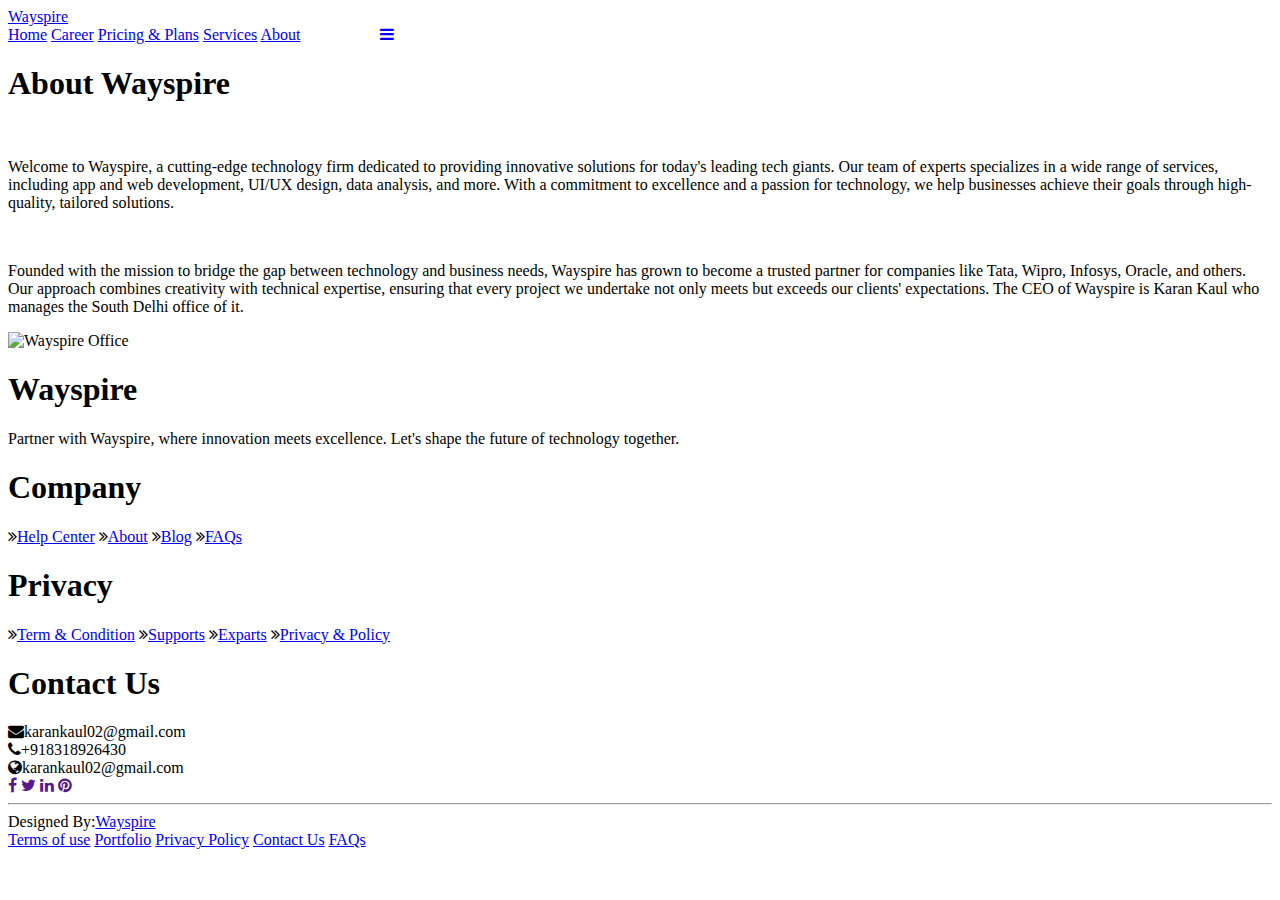
==== about.html @ d36dc027 "Add files via upload" ====
<!DOCTYPE html>
<html lang="en">
<head>
    <meta charset="UTF-8">
    <meta name="viewport" content="width=device-width, initial-scale=1.0">
    <title>About</title>
    <link rel="stylesheet" href="assets/css/style.css">
    <link rel="stylesheet" href="assets/css/responsive.css">
    <script src="assets/js/main.js"></script>
    <link rel="stylesheet" href="https://cdnjs.cloudflare.com/ajax/libs/font-awesome/4.7.0/css/font-awesome.min.css">
    <link rel="stylesheet" href="assets/css/about.css">
</head>
<body>
    <div class="topnav" id="myTopnav">
        <a href="#logo" class="logo">Wayspire</a>
        <div class="menu-items">
        <a href="index.html">Home</a>
        <a href="career.html">Career</a>
        <a href="Pricing.html">Pricing & Plans</a>
        <a href="#contact">Services</a>
        <a href="about.html">About</a>
        <a href="Contact.html" class="sign-up-btn" style="color: white;">Contact Us</a>
        <a href="javascript:void(0);" class="icon" onclick="myFunction()">
        <i class="fa fa-bars"></i>
        </a>
        </div>
    </div>

    <div class="about-container">
        <div class="about-content">
            <h1 class="about-title">About Wayspire</h1><br>
            <p class="about-description">
                Welcome to Wayspire, a cutting-edge technology firm dedicated to providing innovative solutions for today's leading tech giants. Our team of experts specializes in a wide range of services, including app and web development, UI/UX design, data analysis, and more. With a commitment to excellence and a passion for technology, we help businesses achieve their goals through high-quality, tailored solutions.
            </p><br>
            <p class="about-description">
                Founded with the mission to bridge the gap between technology and business needs, Wayspire has grown to become a trusted partner for companies like Tata, Wipro, Infosys, Oracle, and others. Our approach combines creativity with technical expertise, ensuring that every project we undertake not only meets but exceeds our clients' expectations. The CEO of Wayspire is Karan Kaul who manages the South Delhi office of it.
            </p>
        </div>
        <div class="about-image">
            <img src="assets/img/2024-02-04.jpg" alt="Wayspire Office" class="company-photo">
        </div>
    </div>
    

    <!--Footer Session -->
    <footer class="footer">
        <div class="footer-container">
            <div class="footer-coloum-one">
                <h1 class="footer-main-heading">Wayspire</h1>
                 <p class="footer-coloum-one-description">
                    Partner with Wayspire, where innovation meets excellence. Let's shape the future of technology together.
                 </p>
            </div>
            <div class="footer-coloum-two">
                <h1 class="footer-main-heading">Company</h1>
                <div class="footer-one-menu">
                    <i class="fa fa-angle-double-right footer-angle"><a href="#">Help Center</a></i>
                    <i class="fa fa-angle-double-right footer-angle"><a href="about.html">About</a></i>
                    <i class="fa fa-angle-double-right footer-angle"><a href="blog.html">Blog</a></i>
                    <i class="fa fa-angle-double-right footer-angle"><a href="#">FAQs</a></i>
                </div> 
            </div>
            <div class="footer-coloum-three">
                <h1 class="footer-main-heading">Privacy</h1>
               
                <div class="footer-one-menu">
                    <i class="fa fa-angle-double-right footer-angle"><a href="terms.html">Term & Condition</a></i>
                    <i class="fa fa-angle-double-right footer-angle"><a href="Contact.html">Supports</a></i>
                    <i class="fa fa-angle-double-right footer-angle"><a href="#">Exparts</a></i>
                    <i class="fa fa-angle-double-right footer-angle"><a href="privacy.html">Privacy & Policy</a></i>
                </div>
            </div>
            <div class="footer-coloum-four">
                <h1 class="footer-main-heading">Contact Us</h1>
                <div class="footer-contact">
                    <i class="fa fa-envelope"></i><span>karankaul02@gmail.com</span>
                </div>
                <div class="footer-contact">
                    <i class="fa fa-phone"></i><span>+918318926430</span>
                </div>
                <div class="footer-contact">
                    <i class="fa fa-globe"></i><span>karankaul02@gmail.com</span>
                </div>
                <div class="footer-contact">
                    <a href=""><i class="fa fa-facebook footer-icon"></i></a>
                    <a href=""><i class="fa fa-twitter footer-icon"></i></a>
                    <a href=""><i class="fa fa-linkedin footer-icon"></i></a>
                    <a href=""><i class="fa fa-pinterest footer-icon"></i></a>
                </div>

            </div>
        </div>
        <div class="footer-line">
            <hr>
        </div>
        <div class="footer-underline-menu">
            <div class="footer-credit">
             <span>Designed By:<a href="index.html">Wayspire</a></span>   
            </div>
            <div class="footer-underline-menu-items">
            <a href="terms.html">Terms of use</a>
            <a href="#">Portfolio</a>
            <a href="privacy.html">Privacy Policy</a>
            <a href="#">Contact Us</a>
            <a href="#">FAQs</a>
        </div>
        </div>
    </footer>
   <!--End Footer Session -->
</body>
</html>
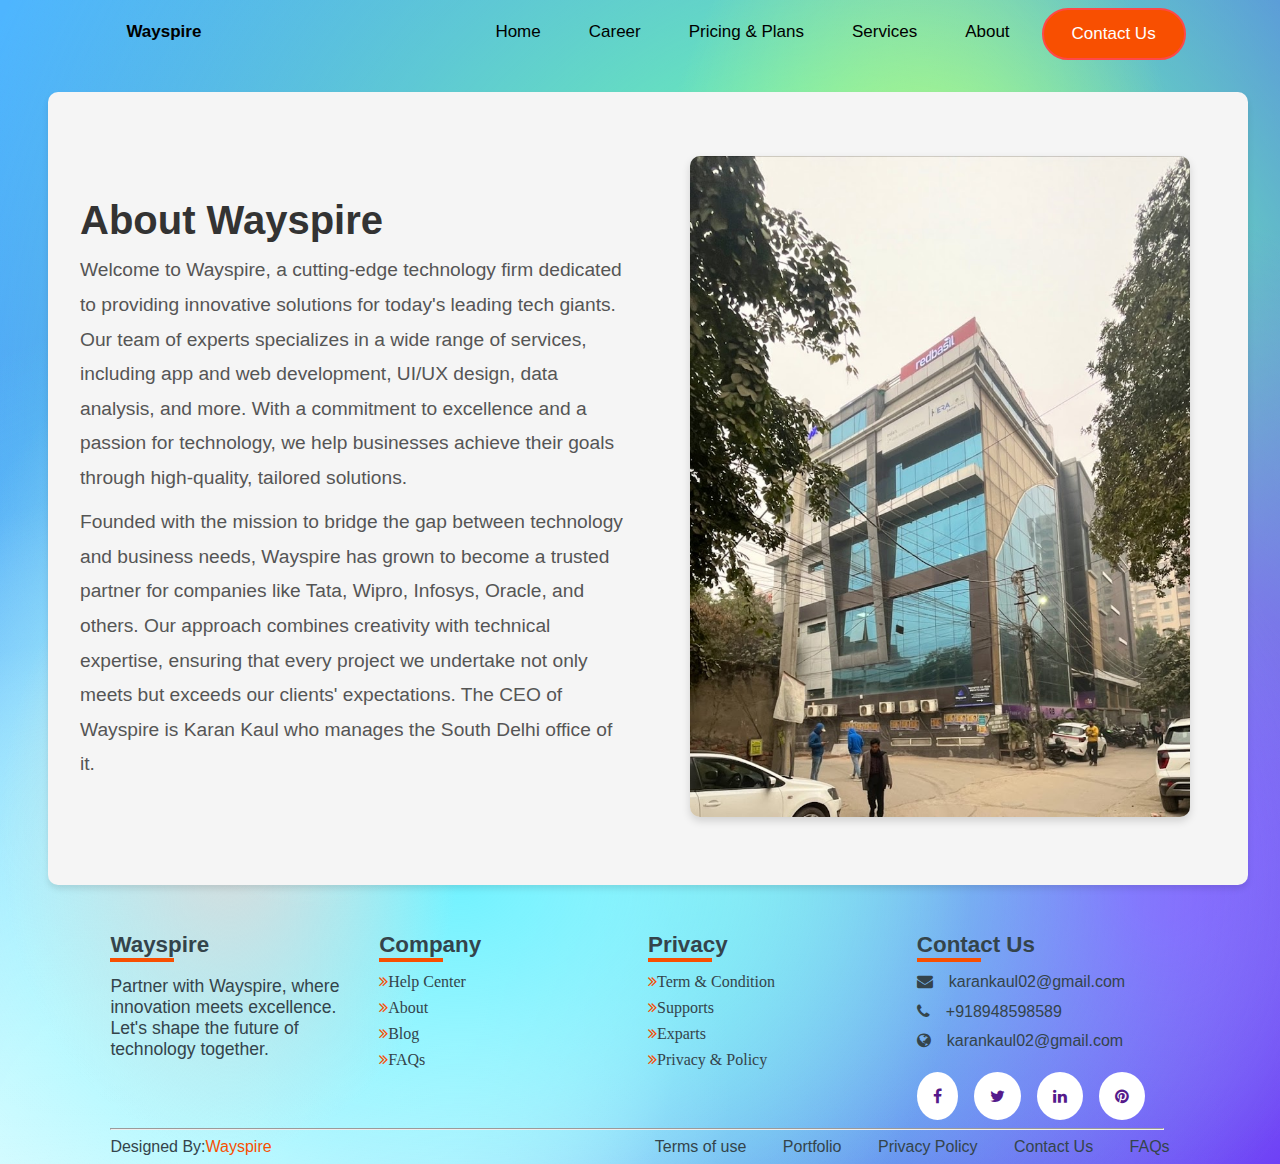
==== commit 88e68cde: "Update about.html" ====
--- a/about.html
+++ b/about.html
@@ -76,7 +76,7 @@
                     <i class="fa fa-envelope"></i><span>karankaul02@gmail.com</span>
                 </div>
                 <div class="footer-contact">
-                    <i class="fa fa-phone"></i><span>+918318926430</span>
+                    <i class="fa fa-phone"></i><span>+918948598589</span>
                 </div>
                 <div class="footer-contact">
                     <i class="fa fa-globe"></i><span>karankaul02@gmail.com</span>
@@ -108,4 +108,4 @@
     </footer>
    <!--End Footer Session -->
 </body>
-</html>+</html>
--- a/assets/css/style.css
+++ b/assets/css/style.css
@@ -0,0 +1,628 @@
+        *{
+            box-sizing: border-box;
+        }
+      :root{
+        --main-color:rgb(248, 79, 1);
+        --primary-color:#FFC727;
+      }
+        body{
+            height: 100%;
+            width: 100%;
+            background-size: 100% 100%;
+            background-position: 0px 0px,0px 0px,0px 0px,0px 0px,0px 0px,0px 0px,0px 0px,0px 0px,0px 0px,0px 0px,0px 0px;
+            background-image: radial-gradient(18% 28% at 24% 50%, #CEFAFFFF 7%, #073AFF00 100%),radial-gradient(18% 28% at 18% 71%, #DBDBDBF5 6%, #073AFF00 100%),radial-gradient(70% 53% at 36% 76%, #73F2FFFF 0%, #073AFF00 100%),radial-gradient(42% 53% at 15% 94%, #FFFFFFFF 7%, #073AFF00 100%),radial-gradient(42% 53% at 34% 72%, #FFFFFFFF 7%, #073AFF00 100%),radial-gradient(18% 28% at 35% 87%, #FFFFFFFF 7%, #073AFF00 100%),radial-gradient(31% 43% at 7% 98%, #FFFFFFFF 24%, #073AFF00 100%),radial-gradient(21% 37% at 72% 23%, #D3FF6D9C 24%, #073AFF00 100%),radial-gradient(35% 56% at 91% 74%, #8A4FFFF5 9%, #073AFF00 100%),radial-gradient(74% 86% at 67% 38%, #6DFFAEF5 24%, #073AFF00 100%),linear-gradient(125deg, #4EB5FFFF 1%, #4C00FCFF 100%);
+            overflow-x: hidden;
+            color: #34444b;
+            font-family: Arial, Helvetica, sans-serif;
+        }
+        a{
+            text-decoration: none;
+        }
+    /* Navbar */
+    .topnav {
+    overflow-x: hidden;
+    margin-left: 8%;
+    margin-right: 8%;
+    overflow-x: hidden;
+    }
+    .logo{
+        font-weight: bolder;
+    }
+    /* Style the links inside the navigation bar */
+    .topnav a {
+    float: left;
+    display: block;
+    color: black;
+    text-align: center;
+    padding: 14px 16px;
+    text-decoration: none;
+    font-size: 17px;
+    }
+
+    /* Change the color of links on hover */
+    .topnav a:hover {
+    color: var(--primary-color);
+    }
+
+    /* Add an active class to highlight the current page */
+    .topnav a.active {
+    background-color: #04AA6D;
+    color: white;
+    }
+
+    /* Hide the link that should open and close the topnav on small screens */
+    .topnav .icon {
+    display: none;
+    }
+    .menu-items{
+        margin: 0 auto;
+        display: flex;
+        justify-content: flex-end;
+        gap: 1rem;
+    }
+    .sign-in-btn{
+        border: 2px solid black;
+        width: 8rem;
+        border-radius: 2rem;
+    }
+    .sign-up-btn{
+        border: 2px solid #fe4848;
+        width: 9rem;
+        color:#fff;
+        background-color: rgb(248, 79, 1);
+        border-radius: 2rem;
+    }
+   /*Hero Section */
+    main{
+        margin-left: 8%;
+        margin-right: 8%;
+        overflow-x: hidden;
+    }
+    .hero-container{
+        display: grid;
+        grid-template-columns: repeat(auto-fit, minmax(40%, 50%));
+        width: 100%;
+        height: auto;
+    }
+    .heading-container{
+        display: flex;
+        flex-direction: column;
+        margin-top: 1rem;
+    }
+    .main-heading{
+        font-size: 4.9rem;
+    }
+    .colorfull{
+        color: rgb(248, 79, 1);
+    }
+    .text-description{
+        font-size: 1.1rem;
+        margin-top: -1.1rem;
+    }
+    .call-to-action{
+        display: flex;
+        flex-direction: row;
+        gap: 1rem;
+    }
+    .btn{
+        border: 2px solid #fe4848;
+        width: 9rem;
+        color:#fff;
+        padding: 0.5rem;
+        background-color: rgb(248, 79, 1);
+        border-radius: 2rem;
+        text-align: center;
+    }
+    .watch-btn{
+        border: 2px solid var(--primary-color);
+        width: 9rem;
+        color:#fff;
+        padding: 0.5rem;
+        background-color: var(--primary-color);
+        border-radius: 2rem;
+        text-align: center;
+    }
+    .image-container{
+        justify-content: center;
+        place-content: centers;
+      }   
+   
+    /* Client Logo Section */
+      .client{
+        margin-left: 8%;
+        margin-right: 8%;
+        overflow-x: hidden;
+      }
+      
+      .container {
+        overflow: hidden;
+        overflow-x: hidden;
+        .slider {
+          animation: slidein 15s linear infinite;
+          white-space: nowrap;
+          .logos {
+            width: 100%;
+            display: inline-block;
+            margin: 0px 0;
+            .fa {
+              width: calc(100% / 5);
+              animation: fade-in 0.5s 
+                cubic-bezier(0.455, 0.03, 0.515, 0.955) forwards;
+            }
+          }
+        }
+      }
+      
+      @keyframes slidein {
+        from {
+          transform: translate3d(0, 0, 0);
+        }
+        to {
+          transform: translate3d(-100%, 0, 0);
+        }
+      }
+      
+      @keyframes fade-in {
+        0% {
+          opacity: 0;
+        }
+        100% {
+          opacity: 1;
+        }
+      }
+      .text-center{
+        text-align: center;
+        font-size: 1.8rem;
+      }
+      /* about-us section */
+      .about{
+        margin-left: 8%;
+        margin-right: 8%;
+       
+      }
+      .about-container{
+        display: grid;
+        grid-template-columns: repeat(auto-fit, minmax(45%, 50%));
+      }
+      .about-image{
+        width: 100%;
+      }
+      .about-img{
+        height: 100%;
+        width: 100%;
+      }
+      .about-text{
+        width: 100%;
+      }
+      .about-us-items{
+        display: flex;
+        flex-direction: column;
+        margin-top: 4rem;
+      }
+      .about-main-heading{
+        font-size: 1.6rem;
+        color: var(--main-color) ;
+      }
+      .about-description{
+        font-size: 4rem;
+        margin-top: -2rem;
+      }
+      .about-feature{
+        display: flex;
+        flex-direction: column;
+        margin-top: -5.6rem;
+      }
+      .about-feature-items{
+        font-size: 1.3rem;
+        margin-right: 40%;
+        
+        
+      }
+      .about-feature-one{
+        display: flex;
+        gap:20px;
+        margin-top: 0.9rem;
+      }
+      .about-icon{
+        background-color: #fff;
+        border-radius: 50%;
+        text-align: center;
+        padding: 0.7rem;
+        color: var(--main-color);
+      }
+      .about-btn{
+            border: 2px solid #fe4848;
+            width: 9rem;
+            color:#fff;
+            padding: 0.5rem;
+            background-color: rgb(248, 79, 1);
+            border-radius: 2rem;
+            text-align: center;
+            margin-top: 0.4rem;
+       }
+
+       /* Services Section */
+        .services{
+          margin:2% 8% 0 8% ;
+        }
+        .services-container{
+          display: grid;
+          grid-template-columns: repeat(2, 1fr);
+        }
+        .services-text{
+          width: 100%;
+        }
+        .services-text-detail{
+          width: 100%;
+          margin-top: 6rem;
+        }
+        .services-heading{
+          font-size: 1.6rem;
+          color: var(--main-color) ;
+        }
+        .services-sub-heading{
+          font-size: 3.2rem;
+          margin-top: 1rem;
+        }
+        .services-heading-detail{
+          font-size: 1.1rem;
+          margin-top: -1rem;
+          margin-right: 15rem;
+          margin-bottom: 2.8rem;
+        }
+        .services-btn{
+          border: 2px solid #fe4848;
+          width: 11rem;
+          color:#fff;
+          padding: 0.5rem 1.3rem 0.5rem 1.3rem;
+          background-color: rgb(248, 79, 1);
+          border-radius: 2rem;
+          text-align: center;
+          margin-top: 7rem;
+        }
+        .services-list{
+          display: grid;
+          grid-template-columns: repeat(auto-fit, minmax(48%, 50%));
+        }
+        .services-list-items{
+          background-color: rgb(248, 248, 248);
+          border-radius: 1rem;
+          display: flex;
+          height: 250px;
+          width: 260px;
+          flex-direction: column;
+          margin-top: 1rem;
+        }
+        .services-icon{
+          color: var(--main-color);
+          font-size: 7rem;
+          text-align: center;
+          height: 2.5rem;
+          margin-top: 1rem;
+        }
+        .services-list-heading{
+          text-align: center;
+          font-size: 1.6rem;
+          
+        }
+        .services-list-detail{
+          text-align: center;
+          margin-top: -0.2rem;
+        }
+        .services-link{
+          text-align: center;
+          color: #000;
+        }
+        .services-link-colorfull{
+          text-align: center;
+          color: var(--main-color);
+        }
+
+        /* End Services Section */
+
+        /* Why Choose-Us Section */
+        
+        .choose-us{
+          margin: 3% 8% 0 8%;
+        }
+        .choose-us-container{
+          display: grid;
+          grid-template-columns: repeat(auto-fit, minmax(48%, 50%));
+        }
+        .choose-us-items{
+          width: 100%;
+        }
+        .choose-us-text{
+          margin-top: 20%;
+        }
+        .choose-us-heading{
+          font-size: 1.6rem;
+          color: var(--main-color) ;
+        }
+        .choose-us-title{
+          font-size: 3.2rem;
+          margin-top: 1rem;
+        }
+         .choose-us-description{
+          font-size: 1.1rem;
+          margin-top: -1rem;
+          margin-right: 9rem;
+         }
+         .choose-us-list-div{
+          display: grid;
+          grid-template-columns: repeat(auto-fit, minmax(48%, 50%));
+          margin-top: 2rem;
+         }
+         .choose-us-items-list{
+          display: flex;
+          flex-direction: column;
+          text-align: center;
+          font-size: 1.4rem;
+          font-weight: 600;
+         }
+         /* End Choose-Us Section */
+
+         /* Growth Section */
+        .growth{
+          margin:2% 8% 0 8% ;
+        }
+        .growth-container{
+          display: grid;
+          grid-template-columns: repeat(2, 1fr);
+        }
+        .growth-text{
+          width: 100%;
+          margin-top: 3rem;
+        }
+        .growth-text-detail{
+          width: 100%;
+          margin-top: 6rem;
+        }
+        .growth-heading{
+          font-size: 1.6rem;
+        }
+        .growth-sub-heading{
+          font-size: 3rem;
+          margin-top: 1rem;
+        }
+        .growth-heading-detail{
+          font-size: 1.1rem;
+          margin-top: -1rem;
+          margin-right: 15rem;
+          margin-bottom: 2.8rem;
+        }
+        .growth-btn{
+          border: 2px solid #fe4848;
+          width: 11rem;
+          color:#fff;
+          padding: 0.5rem 1.3rem 0.5rem 1.3rem;
+          background-color: rgb(248, 79, 1);
+          border-radius: 2rem;
+          text-align: center;
+          margin-top: 7rem;
+        }
+      
+        /* End Growth Section */
+
+        /* Feedback Section */
+        .feedback{
+          margin:2% 8% 0 8% ;
+          overflow-x: hidden;
+        }
+        .feedback-heading{
+          text-align: center;
+          margin: 0 20% 0 20%;
+        }
+        .feedback-main-heading{
+          font-size: 3rem;
+        }
+        .feedback-sub-heading{
+          font-size: 1rem;
+          margin-top: -1.7rem;
+        }
+        .feedback-container{
+          display: grid;
+          grid-template-columns: repeat(auto-fit, minmax(50%, 50%));
+        }
+
+        .feedback-text-container{
+          width: 100%;
+        }
+        .client-feedback{
+          width: 100%;
+          margin-top: 7rem;
+        }
+        .client-rating{
+          height: 10rem;
+          width: 10rem;
+        }
+        .feedback-rating-heading{
+          margin-right: 8rem;
+          font-size: 1.5rem;
+          margin-top: -4rem;
+        }
+        .client-name{
+          font-size: 1.8rem;
+        }
+        .client-title{
+          font-size: 1rem;
+          margin-top: -2rem;
+        }
+        .feedback-arrow{
+          display: flex;
+          flex-direction: row;
+          justify-content: center;
+          color: white;
+          gap: 0.4rem;
+        }
+        .left-arrow{
+          color: white;
+          background-color: #34444b;;
+          padding: 1rem;
+        }
+        .right-arrow{
+          color: white;
+          background-color: var(--main-color);
+          padding: 1rem;
+        }
+        /* End Feedback Section */
+
+        /* Newsletter Session */
+          .newsletter{
+            margin: 2% 8% 0 8%;
+            overflow-x: hidden;
+            background: linear-gradient(180deg, #b7ef73 0%, #5d90ee 100%);
+            border-radius: 2rem;
+          }
+          .newsletter-container{
+            padding: 2rem;
+            display: grid;
+            grid-template-columns: 1fr;
+          }
+          .newsletter-heading{
+            text-align: center;
+            font-size: 1.6rem;
+            color: var(--main-color);
+          }
+          .newsletter-sub-heading{
+            text-align: center;
+            font-size: 2.2rem;
+            margin-top: -1rem;
+          }
+          .newsletter-description{
+            text-align: center;
+            margin: 0 22% 0 22%;
+            margin-top: -2rem;
+          }
+          .newsletter-form{
+           display: flex;
+           justify-content: center;
+           
+          }
+          .subscription {
+            display: flex;
+            justify-content: center;
+            position: relative;
+            width: 50%;
+            height: 100%;
+        }
+
+        .add-email {
+            flex: 1;
+            height: 4rem;
+            padding: 10px;
+            justify-content: center;
+            border-radius: 5px;
+            position: relative;
+            display: flex;
+        }
+
+        .add-email input {
+            flex: 1;
+            border: none;
+            outline: none;
+            padding: 10px;
+            border-radius: 5rem 0 0 5rem;
+            font-size: 14px; /* Adjusted font size for better readability */
+        }
+
+        .add-email button {
+            border: none;
+            border-radius: 0 5rem 5rem 0;
+            outline: none;
+            cursor: pointer;
+            background: var(--primary-color);
+            color: #FFFFFF;
+            padding: 10px;
+            font-size: 14px; /* Adjusted font size for better readability */
+        }
+
+        .add-email button:hover {
+            background: var(--main-color);
+        }
+         /* End Newsletter Session */
+
+         /* Footer Section */
+          .footer{
+            margin: 2% 8% 0 8%;
+            overflow-y: hidden;
+            overflow-x: hidden;
+          }
+          .footer-container{
+            display: grid;
+            grid-template-columns: repeat(auto-fit, minmax(25%, 25%));
+          }
+          .footer-main-heading{
+            font-size: 1.4rem;
+            justify-content: center;
+          }
+          .footer-main-heading::after{
+            content: "";
+            display: flex;
+            height: 0.2rem;
+            width: 4rem;
+            position: absolute;
+            justify-content: start;
+            background-color: var(--main-color);
+          }
+          .footer-angle{
+            color: var(--main-color);
+            margin-bottom: 10px;
+            
+          }
+          .footer-coloum-one-description{
+            font-size: 1.1rem;
+            text-align: start;
+            margin-right: 0.6rem;
+          }
+         
+          .footer-one-menu{
+            list-style: none;
+            text-align: start;
+            display: flex;
+            flex-direction: column;
+          }
+
+       .footer-one-menu a {
+            color: #34444b;
+            text-decoration: none;
+            transition: color 0.3s ease;
+            margin-bottom: 10px;
+            text-align: start;
+        }
+        .footer-contact{
+          display: flex;
+          flex-direction: row;
+          gap: 1rem;
+          margin-top: 0.7rem;
+         
+        }
+        .footer-icon{
+          display: flex;
+          flex-direction: row;
+          gap: 1rem;
+          margin-top: 0.7rem;
+          background-color: #fff;
+          padding: 1rem;
+          border-radius: 50%;
+         
+        }
+        .footer-line{
+          color:var(--main-color);
+          width: 98%;
+        }
+        .footer-underline-menu-items a{
+          color: #34444b;
+          padding: 1rem;
+          text-align: center;
+        }
+        .footer-underline-menu{
+          justify-content: space-between;
+          display: flex;
+        }
+        .footer-credit a{
+          color: var(--main-color);
+        }
+         /* End Footer Section */
+
+
--- a/assets/css/responsive.css
+++ b/assets/css/responsive.css
@@ -0,0 +1,551 @@
+/* Navabr Media */
+@media screen and (max-width: 912px) {
+    .topnav a:not(.logo) {display: none;}
+    .topnav a.icon {
+        float: left;
+        display: block;
+        display: flex;
+        justify-content: flex-end;
+    }
+    .menu-items{
+        display: flex;
+        flex-direction: column;
+        gap:0.2rem;
+    }
+    .menu-items{
+        display: flex;
+        justify-content: flex-end;
+    }
+    }
+    @media (max-width:768px){
+        .topnav {
+            margin-left: 1%;
+            margin-right: 4%;
+            }
+     }
+    @media (min-width:900px)and (max-width:975px) {
+        .menu-items{
+         gap:0.2rem;
+        }
+     
+     }
+     @media (min-width:913px)and (max-width:1028px) {
+        .topnav a{
+         font-size: 1rem;
+        }
+     
+     }
+
+     /* The "responsive" class is added to the topnav with JavaScript when the user clicks on the icon. This class makes the topnav look good on small screens (display the links vertically instead of horizontally) */
+     @media screen and (max-width: 912px) {
+        .topnav.responsive {position: relative;}
+        .topnav.responsive a.icon {
+            position: absolute;
+            right: 0;
+            top: 0;
+        }
+        .topnav.responsive a {
+            float: none;
+            display: block;
+            text-align: left;
+        }
+        }
+  /* End Navabr */
+
+  /* Hero Section */
+@media (max-width:768px) {
+    /* Hero Section */
+    main{
+        margin-left: 1%;
+        margin-right: 1%;
+        overflow-x: hidden;
+    }
+    .hero-container{
+        grid-template-columns: 1fr;
+        overflow-x: hidden;
+    }
+    .hero-container > :first-child {
+        order: 2;
+    }
+    
+    .hero-container > :last-child {
+        order: 1;
+    }
+    .main-heading{
+        font-size: 3rem;
+    }
+    .text-description{
+        font-size: 0.9rem;
+        margin-right: 1rem;
+    }
+    .call-to-action{
+        gap:0.1rem;
+    }
+    /* Client logo*/
+    .client{
+        margin-left: 8%;
+        margin-right: 12%;
+        overflow-x: hidden;
+      }
+}
+@media (min-width:769px)and (max-width:935px) {
+    .image-container{
+        margin-top:2rem;
+    }
+    .main-heading{
+        font-size: 3.2rem;
+    }
+    .text-description{
+        font-size: 0.9rem;
+        margin-right: 1rem;
+    }
+    .call-to-action{
+        gap:0.1rem;
+    }
+}
+@media (min-width:935px)and (max-width:1300px) {
+    .image-container{
+        margin-top:1rem;
+    }
+    .main-heading{
+        font-size: 3.9rem;
+    }
+    .text-description{
+        font-size: 1.05rem;
+        margin-right: 1rem;
+    }
+    .call-to-action{
+        gap:0.1rem;
+    }
+}
+@media (min-width:769px)and (max-width:935px) {
+    .image-container{
+        margin-top:2rem;
+    }
+    .main-heading{
+        font-size: 3.2rem;
+    }
+    .text-description{
+        font-size: 0.9rem;
+        margin-right: 1rem;
+    }
+    .call-to-action{
+        gap:0.1rem;
+    }
+}
+/* End Hero Section */
+
+/* About Section  */
+@media (max-width:768px) {
+      /* About us section */
+      .about{
+        margin-left: 1%;
+        margin-right: 1%;
+      }
+      .about-container{
+        grid-template-columns: 1fr;
+        overflow-x: hidden;
+    }
+    .about-us-items{
+        display: flex;
+        flex-direction: column;
+        margin-top: 0.4rem;
+      }
+    .about-description{
+        font-size: 2.2rem;
+        margin-top: -2rem;
+      }
+      .about-feature{
+        margin-top: -3.6rem;
+      }
+      .about-feature-items{
+        font-size: 1.3rem;
+        margin-right: 2%;
+      }
+}
+@media (min-width:769px)and (max-width:935px) {
+    .about-description{
+        font-size: 1.8rem;
+        margin-top: -2rem;
+      }
+      .about-feature{
+        margin-top: -2.6rem;
+      }
+      .about-feature-items{
+        font-size: 1.3rem;
+        margin-right: 5%;
+      }
+      .about-img{
+        margin-top: 4rem;
+      }
+      .about-main-heading{
+         font-size: 1.4rem;
+      }
+}
+@media (min-width:935px)and (max-width:1300px) {
+    .about-main-heading{
+        font-size: 1.2rem;
+        margin-top: 2rem;
+    }
+    .about-description{
+        font-size: 2.5rem;
+        margin-top: -2rem;
+      }
+      .about-feature{
+        margin-top: -2.6rem;
+      }
+      .about-feature-items{
+        font-size: 1.3rem;
+        margin-right: 5%;
+      }
+}
+/* End About Section */
+
+/* Services Section */
+@media (max-width:555px) {
+    .services-list{
+       display: flex;
+       flex-direction: column;
+       align-items: center;
+   }
+ }
+ @media (max-width:768px) {
+      .services{
+        overflow-x: hidden;
+        margin: 0 1% 0 1%;
+        width: 100%;
+      }
+      .services-container{
+        display: grid;
+        grid-template-columns: 1fr;
+      }
+      .services-sub-heading{
+        font-size: 2.2rem;
+        margin-right: 1.2rem;
+      }
+      .services-heading-detail{
+        margin-right: 1rem;
+      }
+      .services-list{
+        align-items: center;
+    }
+}
+@media (min-width:769px)and (max-width:955px) {
+    .services-container{
+       display: flex;
+       flex-direction: column;
+   }
+   .services-list{
+    display: flex;
+    flex-direction: row;
+    align-items: center;
+    gap: 1rem;
+  }
+  .services-list-items{
+    height: 320px;
+    width: 350px;
+    gap: 0.2rem;
+  }
+ }
+ @media (min-width:956px)and (max-width:1260px) {
+    .services-list-items{
+     width:225px ;
+     height: auto;
+    }
+    .services-heading-detail{
+     margin-right: 2rem;
+    }
+  }
+
+  @media (min-width:1261px)and (max-width:1500px) {
+    .services-heading-detail{
+     margin-right: 4rem;
+    }
+  }
+  @media (min-width:955px)and (max-width:1080px) {
+    .services-list-items{
+        width:195px ;
+        height: auto;
+       }
+  }
+  /* End Services Section */
+
+  /* Choose Us Section */
+    @media (max-width:768px) {
+        .choose-us{
+            margin: 0 2% 0 1%;
+        }
+        .choose-us-container{
+            display: grid;
+            grid-template-columns: 1fr;
+        }
+        .choose-us-title{
+            font-size: 2.2rem;
+            margin-right: 1.2rem;
+        }
+        .choose-us-description{
+            margin-right: 2rem;
+        }
+        .choose-us-list-div{
+            display: flex;
+            flex-direction:row;
+            gap: 1.4rem;
+            justify-content: center;
+            margin-top: 2rem;
+           }
+           .choose-us-items-list{
+            display: flex;
+            flex-direction: column;
+            text-align: center;
+            font-size: 1rem;
+            font-weight: 400;
+            justify-content: space-between;
+           }
+           .choose-us-text{
+            margin-top: 0;
+           }
+       }
+    @media (max-width:480px) {
+        .choose-us-list-div{
+           display: grid;
+           grid-template-columns: repeat(auto-fit, minmax(30%, 40%));
+            justify-content: start;
+        }
+
+    }
+    @media (min-width:769px)and (max-width:1260px) {
+        .choose-us-img{
+            margin-top:4rem;
+            aspect-ratio: 1/1;
+        }
+        .choose-us-description{
+            margin-right: 1rem;
+        }
+    }
+    @media (min-width:769px)and (max-width:1050px) {
+        .choose-us-items-list{
+            font-size: 1rem;
+            font-weight: 400;
+           }
+    }
+    @media (min-width:769px)and (max-width:1000px) {
+        .choose-us-img{
+            margin-top:8rem;
+        }
+    }
+  
+  /* End Choose us Section */
+
+  /* Growth Section */
+ @media (max-width:768px) {
+      .growth{
+        margin: 0 1% 0 1%;
+        width: 100%;
+      }
+      .growth-container{
+        display: grid;
+        grid-template-columns: 1fr;
+      }
+      .growth-container > :first-child {
+        order: 2;
+    }
+    
+    .growth-container > :last-child {
+        order: 1;
+    }
+      .growth-sub-heading{
+        font-size: 2.2rem;
+        margin-right: 1.2rem;
+      }
+      .growth-heading-detail{
+        margin-right: 1rem;
+      }
+      .growth-text{
+        margin-top: -5rem;
+      }
+}
+
+ @media (min-width:769px)and (max-width:1260px) {
+    .growth-heading-detail{
+     margin-right: 2rem;
+    }
+    .growth-sub-heading{
+        font-size: 2.4rem;
+    }
+     .growth-img{
+        aspect-ratio: 1/1;
+        margin-top: 5rem;
+     }
+  }
+  @media (min-width:769px)and (max-width:900px) {
+     .growth-img{
+        aspect-ratio: 3/4;
+        margin-top: 9rem;
+     }
+  }
+
+  @media (min-width:1261px)and (max-width:1500px) {
+    .growth-heading-detail{
+     margin-right: 4rem;
+    }
+  }
+
+  /* End Growth Section */
+
+  /*Feedback Section */
+  @media (max-width:768px) {
+    .feedback{
+      overflow-x: hidden;
+      margin: 5% 1% 0 1%;
+      width: 100%;
+    }
+     .feedback-heading{
+      margin: 0 0% 0 4%;
+      text-align: start;
+     }
+     .feedback-main-heading{
+      font-size: 2.2rem;
+     }
+     .feedback-sub-heading{
+      font-size: 1rem;
+      margin-right: 2rem;
+     }
+     .feedback-container{
+      display: grid;
+      grid-template-columns: 1fr;
+     }
+     .client-feedback{
+      margin-top: -4rem;
+     }
+     .feedback-rating-heading{
+      margin-right: 3rem;
+      font-size: 1.2rem;
+     }
+     .client-name{
+      margin-top: -1rem;
+     }
+}
+@media (min-width:769px)and (max-width:1000px) {
+  .feedback-heading{
+    margin: 0 8% 0 8%;
+  }
+  .feedback-text-container{
+    margin-top: -7rem;
+  }
+  .feedback-rating-heading{
+    margin-right: 3rem;
+    font-size: 1.2rem;
+   }
+   
+}
+@media (min-width:1001px)and (max-width:1360px) {
+  .feedback-heading{
+    margin: 0 10% 0 10%;
+  }
+  .feedback-text-container{
+    margin-top: -4rem;
+  }
+  .feedback-rating-heading{
+    margin-right: 3rem;
+    font-size: 1.2rem;
+   }
+}
+
+   /*End Feedback Section */
+
+/* Newsletter Section */
+@media (max-width:768px){
+  .newsletter{
+    margin: 2% 4% 0 4%;
+  }
+  .newsletter-sub-heading{
+    font-size: 1.6rem;
+    margin-right: 2%;
+  }
+  .newsletter-description{
+    margin: 0 6% 0 6%;
+    margin-top: -2rem;
+    font-size: 0.9rem;
+  }
+  .newsletter-form{
+    margin-right: 8%;
+  }
+}
+
+@media (min-width:769px)and (max-width:1100px) {
+  .newsletter-description{
+    margin: 0 10% 0 10%;
+    
+  }
+}
+/* End Newsletter Section */
+
+/* Footer Session */
+@media (max-width:450px) {
+  .footer-container{
+    display: grid;
+    grid-template-columns: 1fr;
+    justify-content: center;
+  }
+  .footer{
+    overflow-x: hidden;
+    margin: 0 1% 0 1%;
+  }
+}
+@media (min-width:450px)and (max-width:768px) {
+  .footer-container{
+    display: grid;
+    grid-template-columns: 1fr 1fr;
+    justify-content: center;
+  }
+  .footer-icon{
+    padding: 0.5rem;
+  }
+  .footer{
+    overflow-x: hidden;
+    margin: 0 1% 0 1%;
+  }
+}
+@media (min-width:769px)and (max-width:1000px) {
+  .footer-container{
+    display: grid;
+    grid-template-columns: repeat(3, 1fr);
+    justify-content: center;
+  }
+  .footer-icon{
+    padding: 0.7rem;
+  }
+}
+@media (min-width:1001px)and (max-width:1100px) {
+  .footer-icon{
+    padding: 0.8rem;
+  }
+}
+
+@media (max-width:786px){
+ .footer-underline-menu{
+   display: flex;
+   flex-direction: column;
+   text-align: center;
+   margin-right: 1rem;
+   gap: 1rem;
+ }
+  
+}
+/* End Footer Section */
+  
+
+
+
+
+
+
+
+
+
+  
+
+
+
+
+
--- a/assets/css/about.css
+++ b/assets/css/about.css
@@ -0,0 +1,59 @@
+.about-container {
+    display: flex;
+    justify-content: space-between;
+    align-items: center;
+    padding: 4rem 2rem;
+    background-color: #f5f5f5;
+    border-radius: 10px;
+    box-shadow: 0px 4px 6px rgba(0, 0, 0, 0.1);
+    margin: 2rem auto;
+    max-width: 1200px;
+}
+
+.about-content {
+    flex: 1;
+    padding-right: 2rem;
+}
+
+.about-title {
+    font-size: 2.5rem;
+    margin-bottom: 1.5rem;
+    color: #333;
+}
+
+.about-description {
+    font-size: 1.2rem;
+    line-height: 1.8;
+    margin-bottom: 1.5rem; /* Increased margin for better spacing between paragraphs */
+    color: #555;
+}
+
+.about-image {
+    flex: 1;
+    text-align: center;
+}
+
+.company-photo {
+    width: 100%;
+    max-width: 500px;
+    border-radius: 10px;
+    box-shadow: 0px 4px 8px rgba(0, 0, 0, 0.15);
+}
+
+/* Responsive Design */
+@media (max-width: 768px) {
+    .about-container {
+        flex-direction: column;
+        text-align: center;
+        padding: 2rem 1rem;
+    }
+
+    .about-content {
+        padding-right: 0;
+        margin-bottom: 2rem;
+    }
+
+    .company-photo {
+        max-width: 100%;
+    }
+}
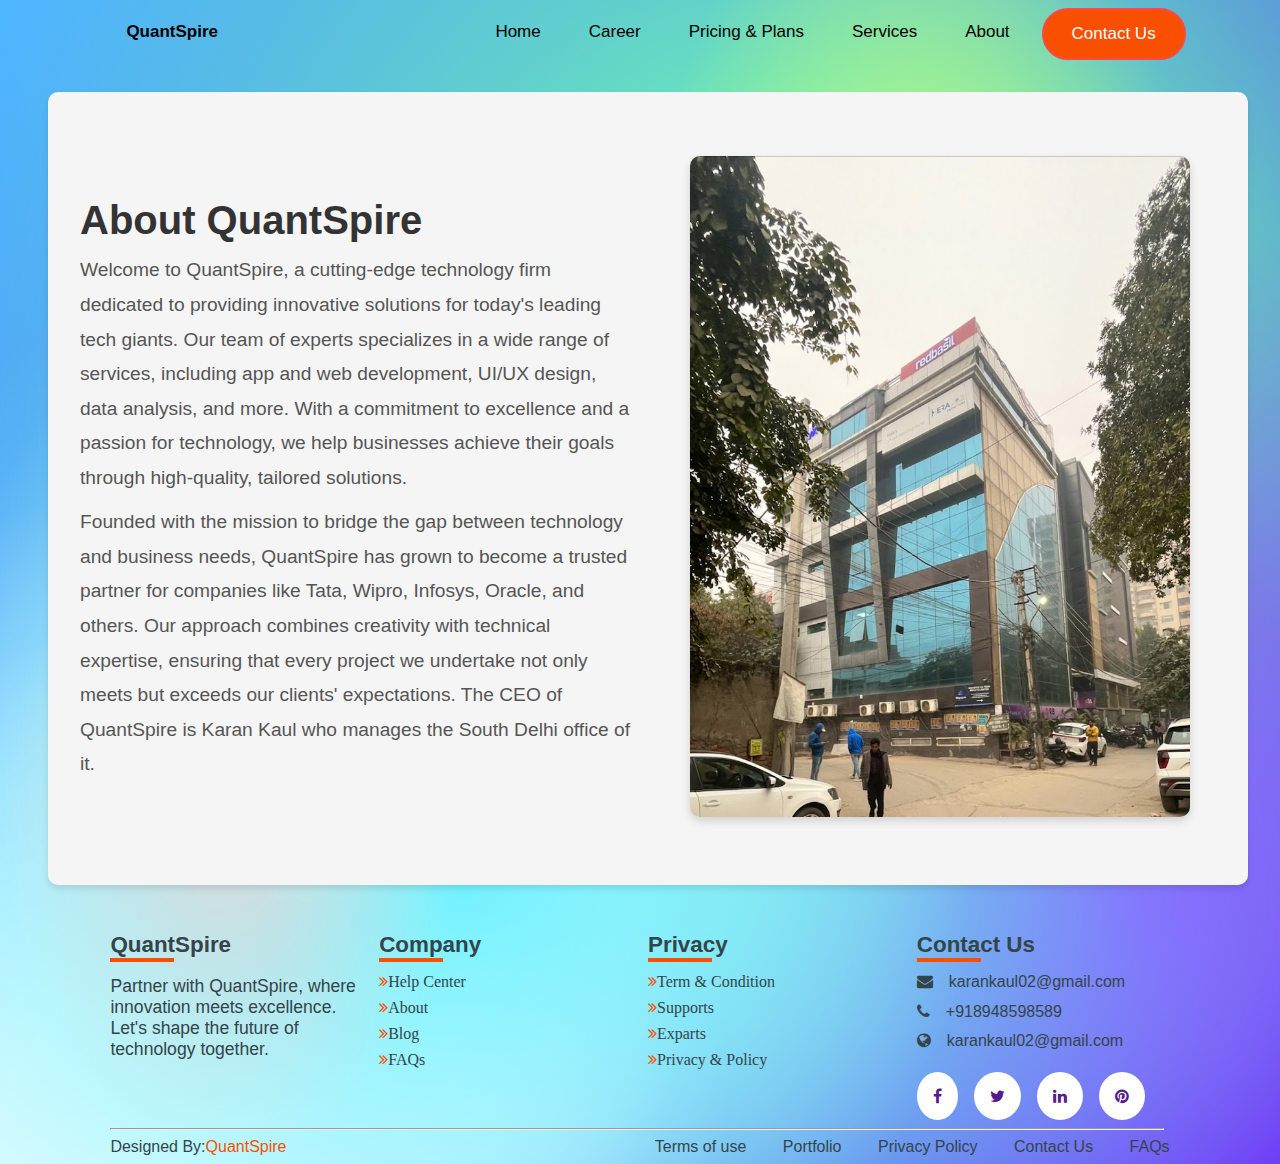
==== commit c9c312bb: "Update about.html" ====
--- a/about.html
+++ b/about.html
@@ -12,7 +12,7 @@
 </head>
 <body>
     <div class="topnav" id="myTopnav">
-        <a href="#logo" class="logo">Wayspire</a>
+        <a href="#logo" class="logo">QuantSpire</a>
         <div class="menu-items">
         <a href="index.html">Home</a>
         <a href="career.html">Career</a>
@@ -28,16 +28,16 @@
 
     <div class="about-container">
         <div class="about-content">
-            <h1 class="about-title">About Wayspire</h1><br>
+            <h1 class="about-title">About QuantSpire</h1><br>
             <p class="about-description">
-                Welcome to Wayspire, a cutting-edge technology firm dedicated to providing innovative solutions for today's leading tech giants. Our team of experts specializes in a wide range of services, including app and web development, UI/UX design, data analysis, and more. With a commitment to excellence and a passion for technology, we help businesses achieve their goals through high-quality, tailored solutions.
+                Welcome to QuantSpire, a cutting-edge technology firm dedicated to providing innovative solutions for today's leading tech giants. Our team of experts specializes in a wide range of services, including app and web development, UI/UX design, data analysis, and more. With a commitment to excellence and a passion for technology, we help businesses achieve their goals through high-quality, tailored solutions.
             </p><br>
             <p class="about-description">
-                Founded with the mission to bridge the gap between technology and business needs, Wayspire has grown to become a trusted partner for companies like Tata, Wipro, Infosys, Oracle, and others. Our approach combines creativity with technical expertise, ensuring that every project we undertake not only meets but exceeds our clients' expectations. The CEO of Wayspire is Karan Kaul who manages the South Delhi office of it.
+                Founded with the mission to bridge the gap between technology and business needs, QuantSpire has grown to become a trusted partner for companies like Tata, Wipro, Infosys, Oracle, and others. Our approach combines creativity with technical expertise, ensuring that every project we undertake not only meets but exceeds our clients' expectations. The CEO of QuantSpire is Karan Kaul who manages the South Delhi office of it.
             </p>
         </div>
         <div class="about-image">
-            <img src="assets/img/2024-02-04.jpg" alt="Wayspire Office" class="company-photo">
+            <img src="assets/img/2024-02-04.jpg" alt="QuantSpire Office" class="company-photo">
         </div>
     </div>
     
@@ -46,9 +46,9 @@
     <footer class="footer">
         <div class="footer-container">
             <div class="footer-coloum-one">
-                <h1 class="footer-main-heading">Wayspire</h1>
+                <h1 class="footer-main-heading">QuantSpire</h1>
                  <p class="footer-coloum-one-description">
-                    Partner with Wayspire, where innovation meets excellence. Let's shape the future of technology together.
+                    Partner with QuantSpire, where innovation meets excellence. Let's shape the future of technology together.
                  </p>
             </div>
             <div class="footer-coloum-two">
@@ -95,7 +95,7 @@
         </div>
         <div class="footer-underline-menu">
             <div class="footer-credit">
-             <span>Designed By:<a href="index.html">Wayspire</a></span>   
+             <span>Designed By:<a href="index.html">QuantSpire</a></span>   
             </div>
             <div class="footer-underline-menu-items">
             <a href="terms.html">Terms of use</a>
